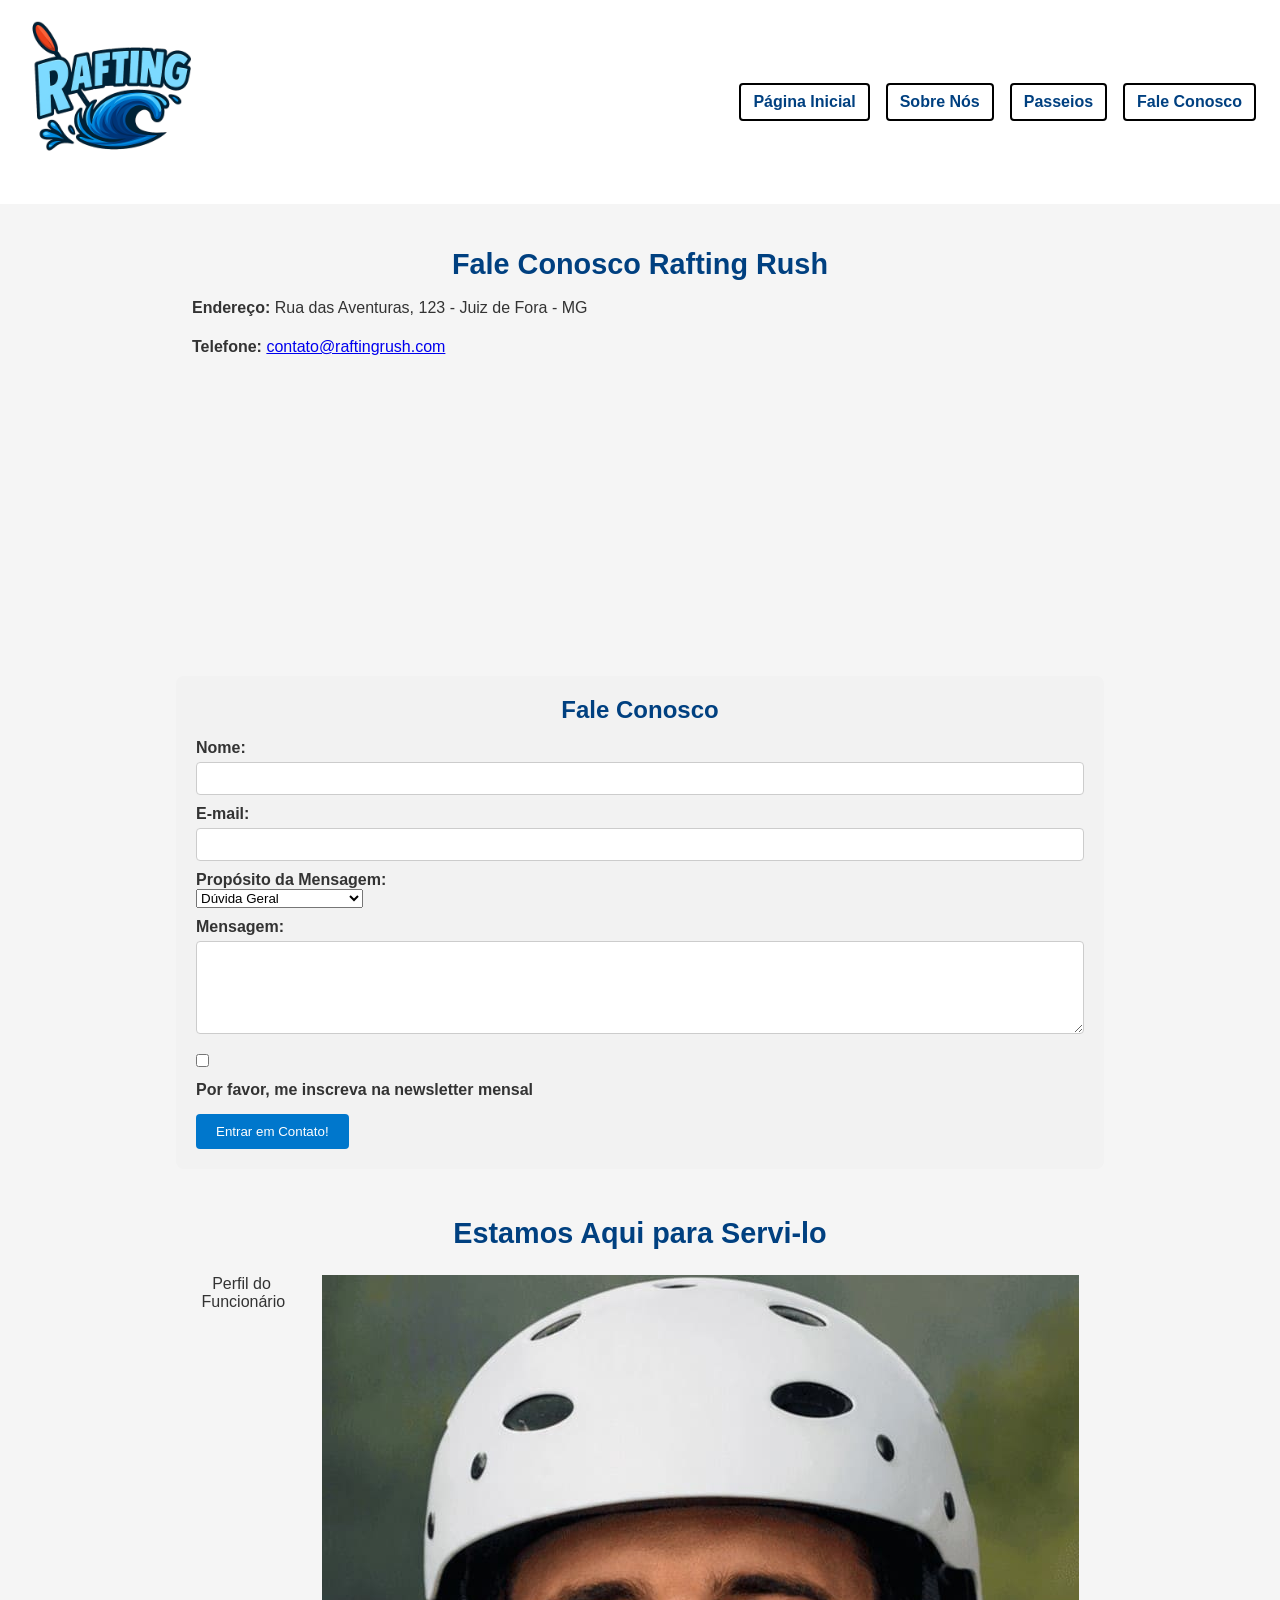
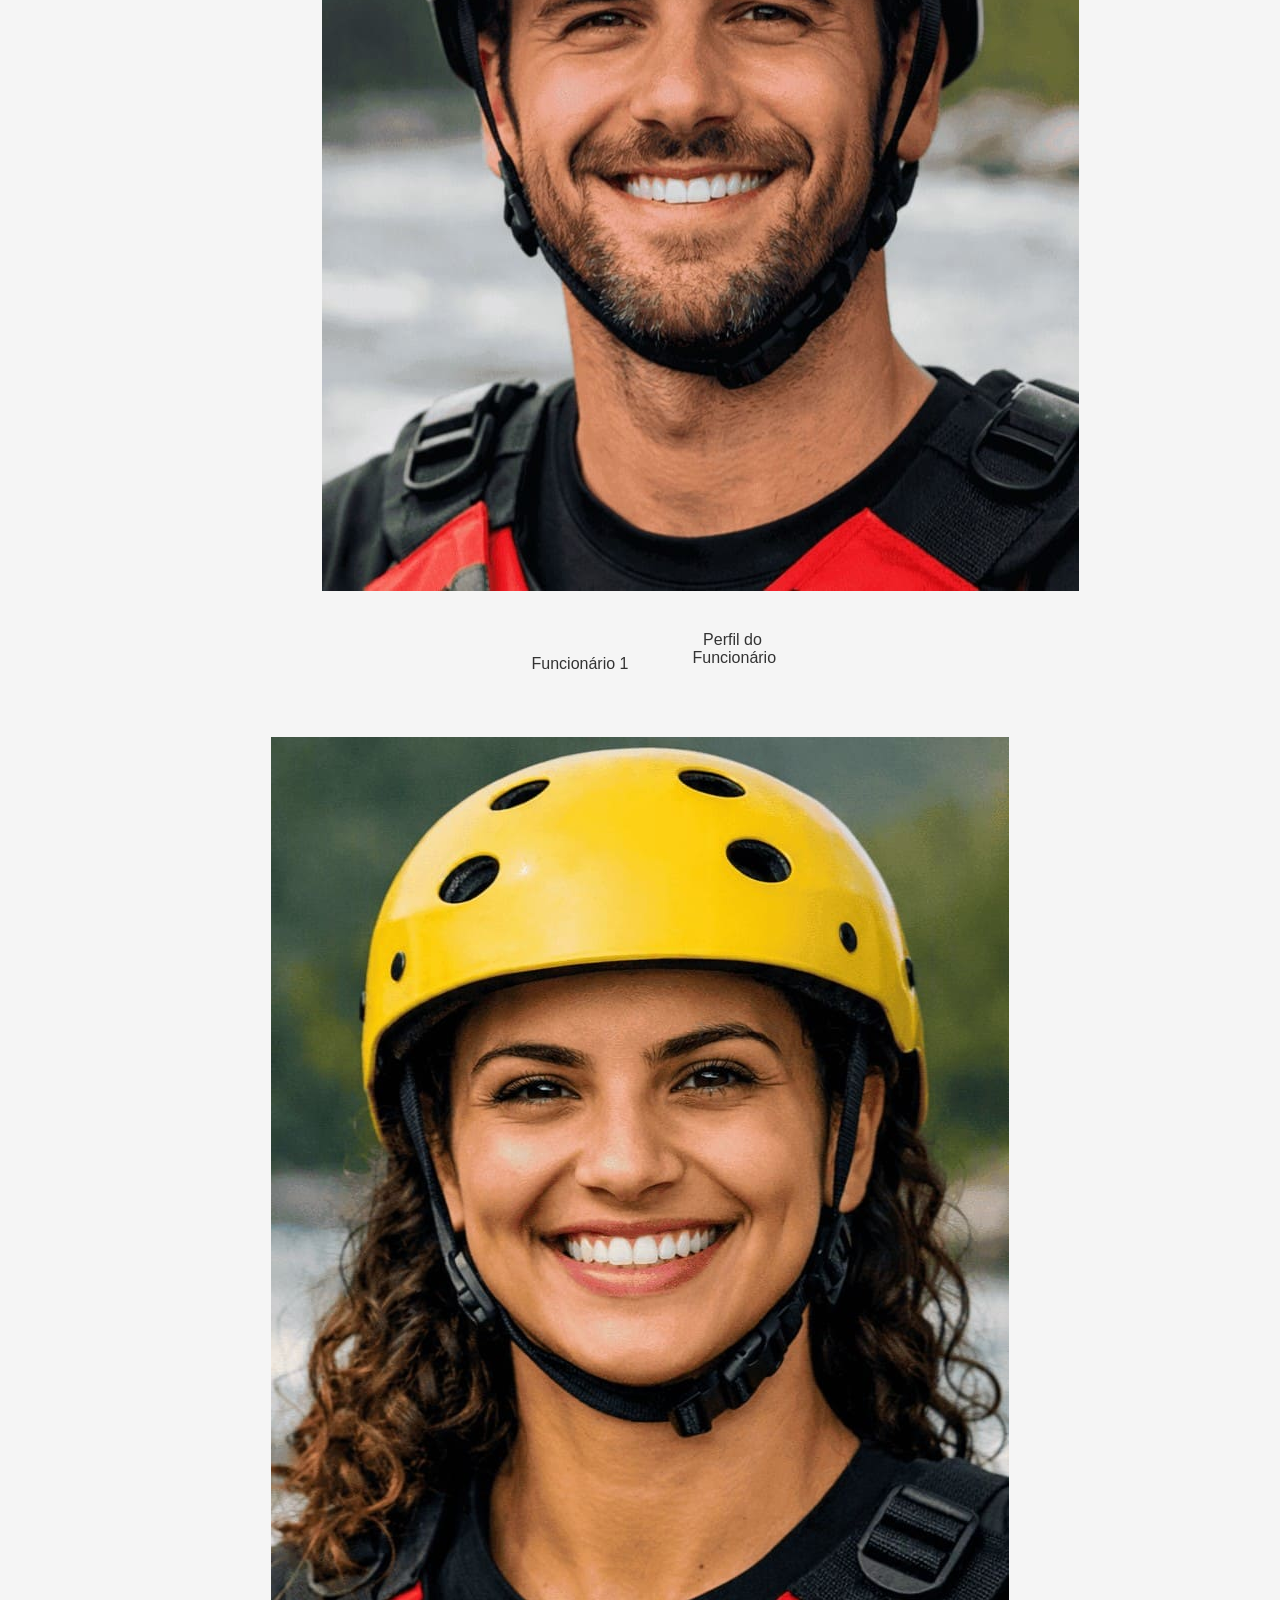
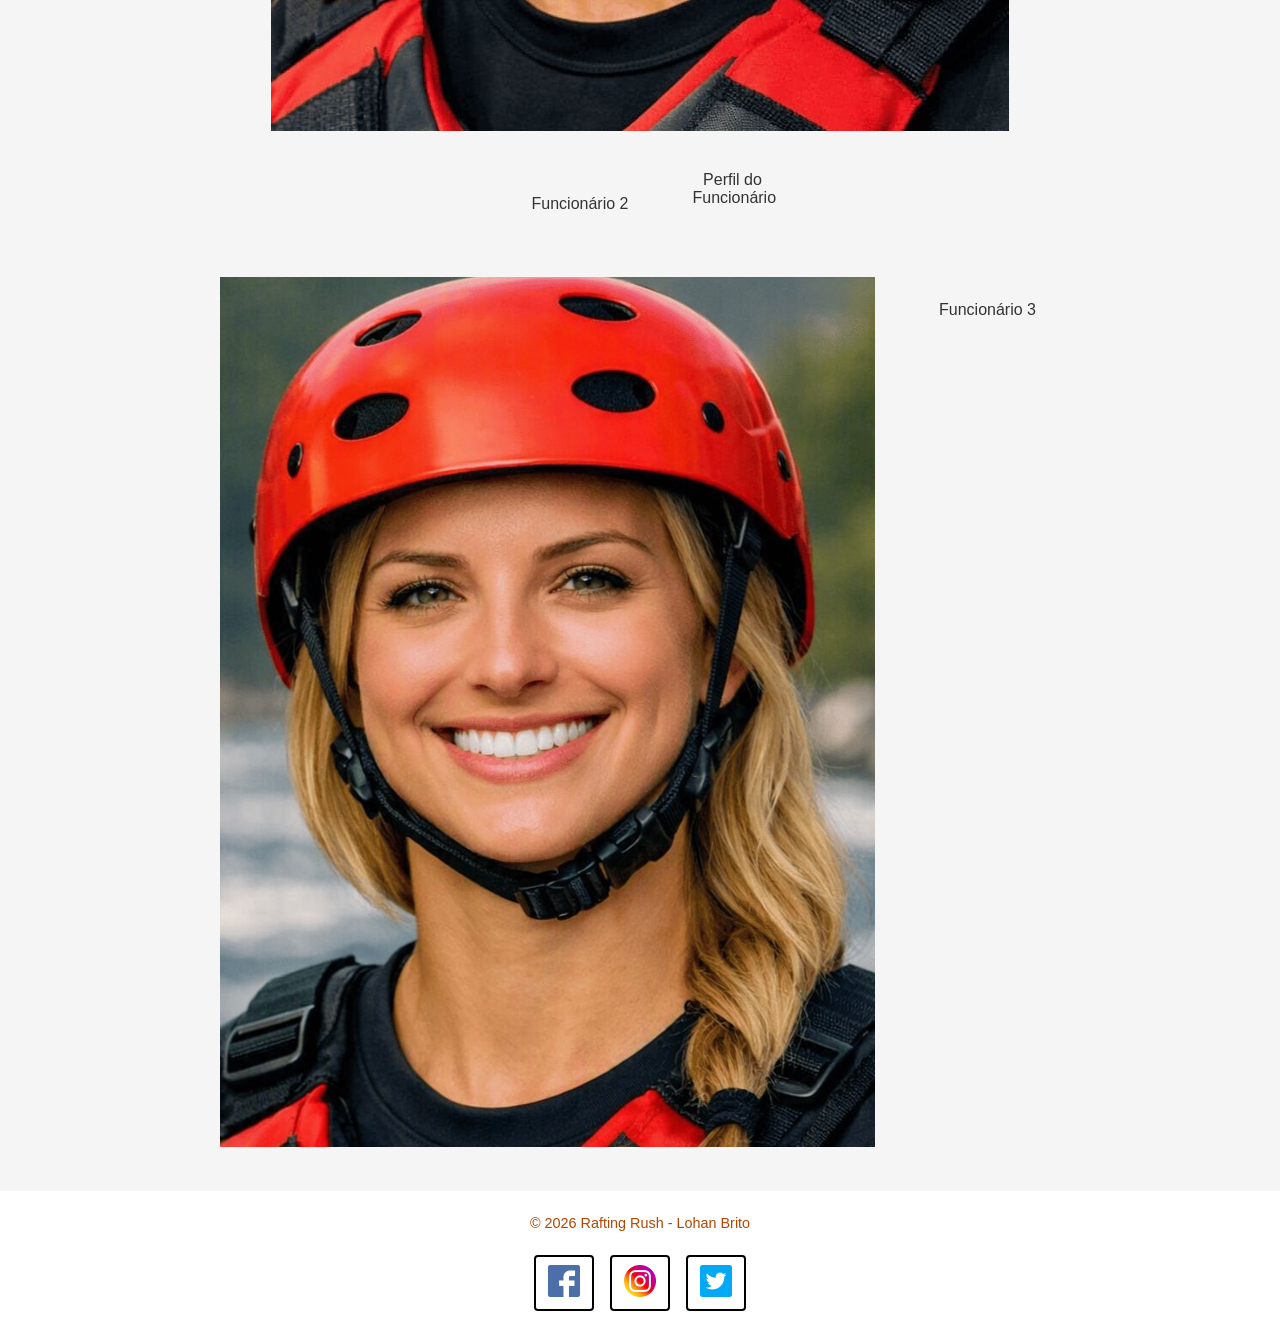
==== wwd/contato.html @ 65350296 "Update contato.html" ====
<!DOCTYPE html>
<html lang="pt-BR">
  
  <head>
    <meta charset="UTF-8">
    <meta name="viewport" content="width=device-width, initial-scale=1.0">
    <link rel="stylesheet" href="estilos/rafting.css">
    <meta name="description" content="Uma página para poder falar um pouquinho mais sobre nós e para que você nos conheça e se encante">
    <meta name="author" content="Lohan Brito">
    <title>Fale Conosco - Rafting Rush</title>
  </head>
  <body>
    <header>
      <div class="logo">
        <img src="imagens/raf.png" alt="Logotipo Rafting Rush">
      </div>
      <nav>
        <a href="index.html">Página Inicial</a>
        <a href="sobre.html">Sobre Nós</a>
        <a href="passeios.html">Passeios</a>
        <a href="contato.html">Fale Conosco</a> 
      </nav>
    </header>
    <main>
     <section class="contato-info">
       <h1>Fale Conosco Rafting Rush</h1>
       <p><strong>Endereço:</strong> Rua das Aventuras, 123 - Juiz de Fora - MG</p>
       <p><strong>Telefone:</strong> <a href="tel: +5532999999999>(32) 99999-9999</a></p>
       <p><strong>Email:</strong> <a href="contato@raftingrush.com">contato@raftingrush.com</a></p>

       <div class="mapa">
         <iframe src="https://www.google.com/maps/place/Parque+Halfeld/@-21.7611588,-43.352889,17z/data=!3m1!4b1!4m6!3m5!1s0x989c9fb8b7ae1d:0x488f0bb7436c2d13!8m2!3d-21.7611588!4d-43.3503141!16s%2Fg%2F121zvg64?entry=ttu&g_ep=EgoyMDI2MDcyOS4wIKXMDSoASAFQAw%3D%3D"></iframe>
       </div>
     </section>
     <section class="formulario-contato">
      <h2>Fale Conosco</h2>
      <form action="#" method="post">
        <label for="nome">Nome:</label>
        <input type="text" id="nome" name="nome" required>

        <label for="email">E-mail:</label>
        <input type="email" id="email" name="email" required>

        <label for="proposito">Propósito da Mensagem:</label>
        <select id="proposito" name="proposito">
          <option value="duvida">Dúvida Geral</option>
          <option value="reserva">Pergunta sobre Reserva</option>
          <option value="sugestao">Sugestão</option>
        </select>

        <label for="mensagem">Mensagem:</label>
        <textarea id="mensagem" name="mensagem" rows="5" required></textarea>

        <div class="newsletter">
          <input type="checkbox" id="newsletter" name="newsletter">
          <label for="newsletter">Por favor, me inscreva na newsletter mensal</label>
        </div>

        <button type="submit">Entrar em Contato!</button>
      </form>
     </section>

     <section class="equipe">
      <h2>Estamos Aqui para Servi-lo</h2>
      <div class="perfis">
        <div class="perfil-funcionario">Perfil do Funcionário</div>
          <img src="imagens/func1.jpg" alt="Funcionário 1">
          <p>Funcionário 1</p>
        <div class="perfil-funcionario">Perfil do Funcionário</div>
          <img src="imagens/func2.jpg" alt="Funcionário 2">
          <p>Funcionário 2</p>
        <div class="perfil-funcionario">Perfil do Funcionário</div>
          <img src="imagens/func3.jpg" alt="Funcionário 3">
          <p>Funcionário 3</p>
      </div>
     </section>   
    </main>
    <footer>
      <p>&copy; 2026 Rafting Rush - Lohan Brito</p>
      <nav class="socialmedia">
        <a href="https://facebook.com"><img src="imagens/facebook.png" alt="Facebook"></a>
        <a href="https://instagram.com"><img src="imagens/insta.png" alt="Instagram"></a>
        <a href="https://twitter.com"><img src="imagens/twitter.png" alt="Twitter"></a>
      </nav>  
    </footer>
  </body>
</html>
---- wwd/estilos/rafting.css ----
/* CSS da Página sobre.html*/
:root {
  --cor-primaria: #004080;      /* azul escuro */
  --cor-destaque1: #b34700;     /* laranja mais escuro para contraste AA */
  --cor-destaque2: #ffffff;     /* branco */
  --fonte-titulo: 'Arial Black', sans-serif;
  --fonte-body: 'Verdana', sans-serif;
}

* {
  margin: 0;
  padding: 0;
  box-sizing: border-box;
}

body {
  font-family: var(--fonte-body);
  color: #333;
  background-color: #f5f5f5;
}

header {
  display: grid;
  grid-template-columns: auto 1fr; 
  align-items: center;
  padding: 12px 24px;
  background-color: var(--cor-destaque2);
}

.logo {
  display: flex;
  flex-direction: column;
  align-items: center;
}

.logo img {
  width: 180px; 
  height: auto;
}

main {
  width: 100%;
  margin: 0;
  padding: 0;
}

h1, h2 {
  font-family: var(--fonte-titulo);
  color: var(--cor-primaria);
  text-align: center;
}

nav {
  display: flex;
  justify-content: flex-end;
  gap: 16px;
  align-items: center; 
}

nav a {
  color: var(--cor-primaria);
  text-decoration: none;
  font-weight: bold;
  padding: 8px 12px;
  border: 2px solid #000;
  border-radius: 4px;
  transition: all 0.3s ease;
}

nav a:hover {
  background-color: var(--cor-destaque1);
  color: #fff;
}

p, section, article {
  margin: 16px;
  padding: 8px;
}

/* HERO*/
.hero {
  position: relative;
  width: 100%;
  max-width: 1100px;
  height: 380px;
  margin: 20px auto;
}

.hero article {
  position: absolute;
  top: 0;
  left: 0;
  width: 100%;
  height: 100%;
  display: grid;
  grid-template-columns: 1fr 1fr;
  grid-template-rows: auto 1fr;
  gap: 20px;
  align-items: center;
  justify-content: space-between;
  padding: 30px;
  background-color: #ffffff;
  border: 1px solid #ccc;
  border-radius: 8px;
}

.hero h1 {
  grid-column: 1 / -1;
  position: absolute;
  top: 20px;
  left: 50%;
  transform: translateX(-50%);
  font-family: var(--fonte-titulo);
  font-size: 2.2em;
  margin-bottom: 10px;
  color: var(--cor-primaria);
  z-index: 30;
  white-space: nowrap;
}

.hero p {
  margin: 0;
  padding: 10px;
  font-size: 1.05em;
  line-height: 1.6;
  text-align: justify;
  align-self: center;
}

.hero img.hero-imagem {
  width: 100%;
  height: 250px;
  object-fit: cover;
  border-radius: 8px;
  align-self: center;
}

/* HISTÓRIA */
.grid-historia {
  display: grid;
  grid-template-columns: repeat(auto-fit, minmax(250px, 1fr));
  gap: 20px;
  align-items: center;
  text-align: center;
}

.grid-historia img {
  max-width: 100%;
  border-radius: 8px;
}

/* AVENTURA */
.grid-aventura {
  display: grid;
  grid-template-columns: repeat(auto-fit, minmax(250px, 1fr));
  gap: 20px;
  margin: 20px;
}

.grid-aventura img {
  width: 100%;
  border-radius: 8px;
}

.grid-aventura figcaption {
  text-align: center;
  font-size: 0.9em;
  color: var(--cor-primaria);
  margin-top: 8px;
}

/* FOOTER */
footer {
  display: flex;
  flex-direction: column;
  justify-content: center;
  align-items: center;
  background-color: var(--cor-destaque2);
  text-align: center;
  padding: 16px;
  gap: 16px;
}

footer p {
  margin: 0;
  color: var(--cor-destaque1);
  font-size: 0.9em;
}

footer nav.socialmedia {
  display: flex;
  gap: 16px;
}

footer nav.socialmedia a {
  display: inline-block;
}

footer nav.socialmedia img {
  width: 32px;
  height: auto;
  transition: transform 0.3s ease;
}

footer nav.socialmedia img:hover {
  transform: scale(1.2);
}

/* CSS da Página contato.html*/

main {
  max-width: 1000px;
  margin: 0 auto;
  padding: 20px;
  font-family: Arial, sans-serif;
}

/* ====== Informações de contato ====== */
.contato-info {
  margin-bottom: 30px;
}

.contato-info h1 {
  font-size: 1.8em;
  margin-bottom: 10px;
}

.contato-info p {
  margin: 5px 0;
}

.mapa iframe {
  width: 100%;
  height: 250px;
  border: none;
  margin-top: 15px;
}

/* ====== Formulário ====== */
.formulario-contato {
  background-color: #f2f2f2;
  padding: 20px;
  border-radius: 8px;
  margin-bottom: 40px;
}

.formulario-contato h2 {
  margin-bottom: 15px;
}

.formulario-contato label {
  display: block;
  margin-top: 10px;
  font-weight: bold;
}

.formulario-contato input[type="text"],
.formulario-contato input[type="email"],
.formulario-contato textarea {
  width: 100%;
  padding: 8px;
  margin-top: 5px;
  border: 1px solid #ccc;
  border-radius: 4px;
}

.formulario-contato fieldset {
  border: none;
  margin-top: 15px;
}

.formulario-contato legend {
  font-weight: bold;
}

.formulario-contato input[type="radio"] {
  margin-right: 5px;
}

.formulario-contato .newsletter {
  margin-top: 15px;
}

.formulario-contato button {
  margin-top: 15px;
  padding: 10px 20px;
  background-color: #0077cc;
  color: white;
  border: none;
  border-radius: 4px;
  cursor: pointer;
}

.formulario-contato button:hover {
  background-color: #005fa3;
}

/* ====== Seção da equipe ====== */
.equipe {
  text-align: center;
  margin-top: 40px;
}

.equipe h2 {
  font-size: 1.8em;
  margin-bottom: 25px;
}

/* Container dos perfis */
.perfis {
  display: flex;
  justify-content: center;
  gap: 40px;
  flex-wrap: wrap;
}

/* Cada perfil individual */
.perfil-funcionario {
  width: 80px;
  text-align: center;
}

/* Imagem do funcionário */
.perfil-funcionario img {
  width: 80px;
  height: auto;
  border-radius: 50%; 
  object-fit: cover; 
  border: 3px solid #ccc; 
}

/* Nome e cargo abaixo da imagem */
.perfil-funcionario p {
  margin-top: 10px;
  font-size: 1em;
  color: #333;
}

@media (max-width: 768px) {
  .perfis {
    flex-direction: column;
    align-items: center;
  }
}
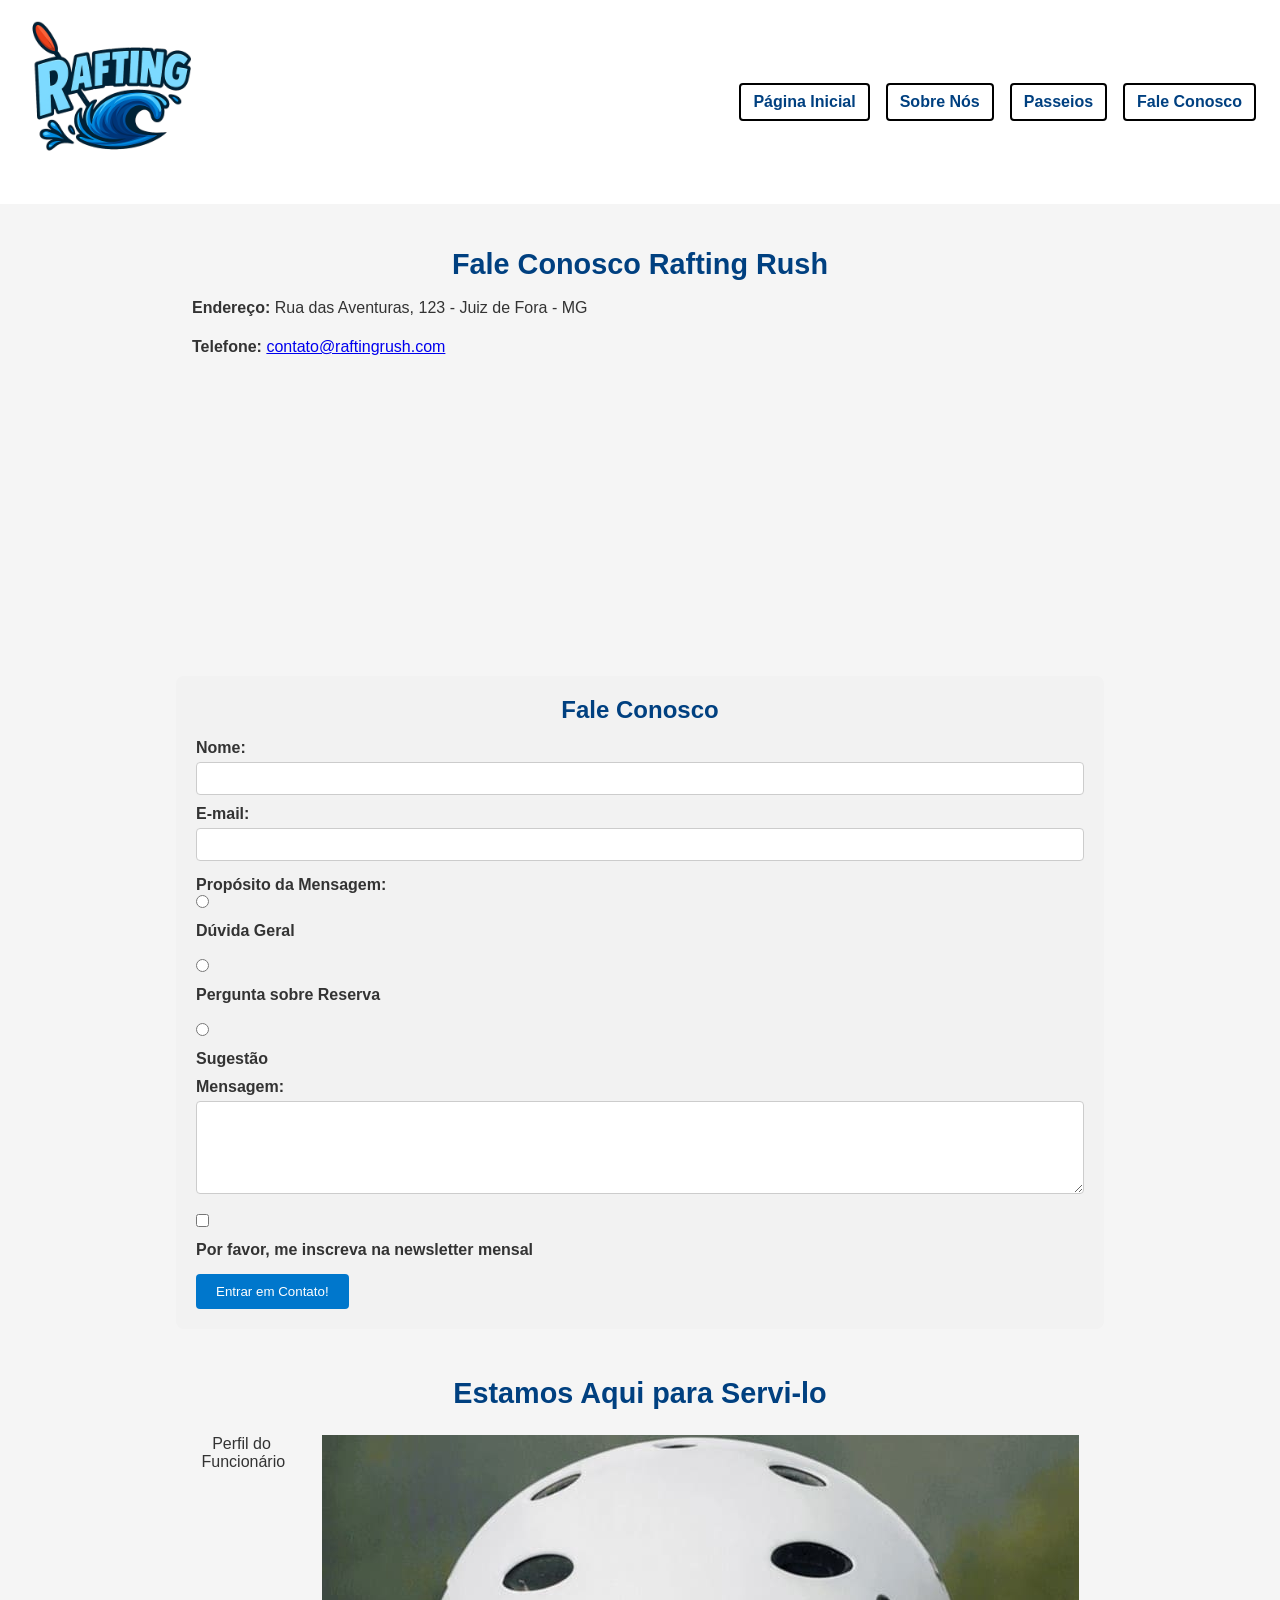
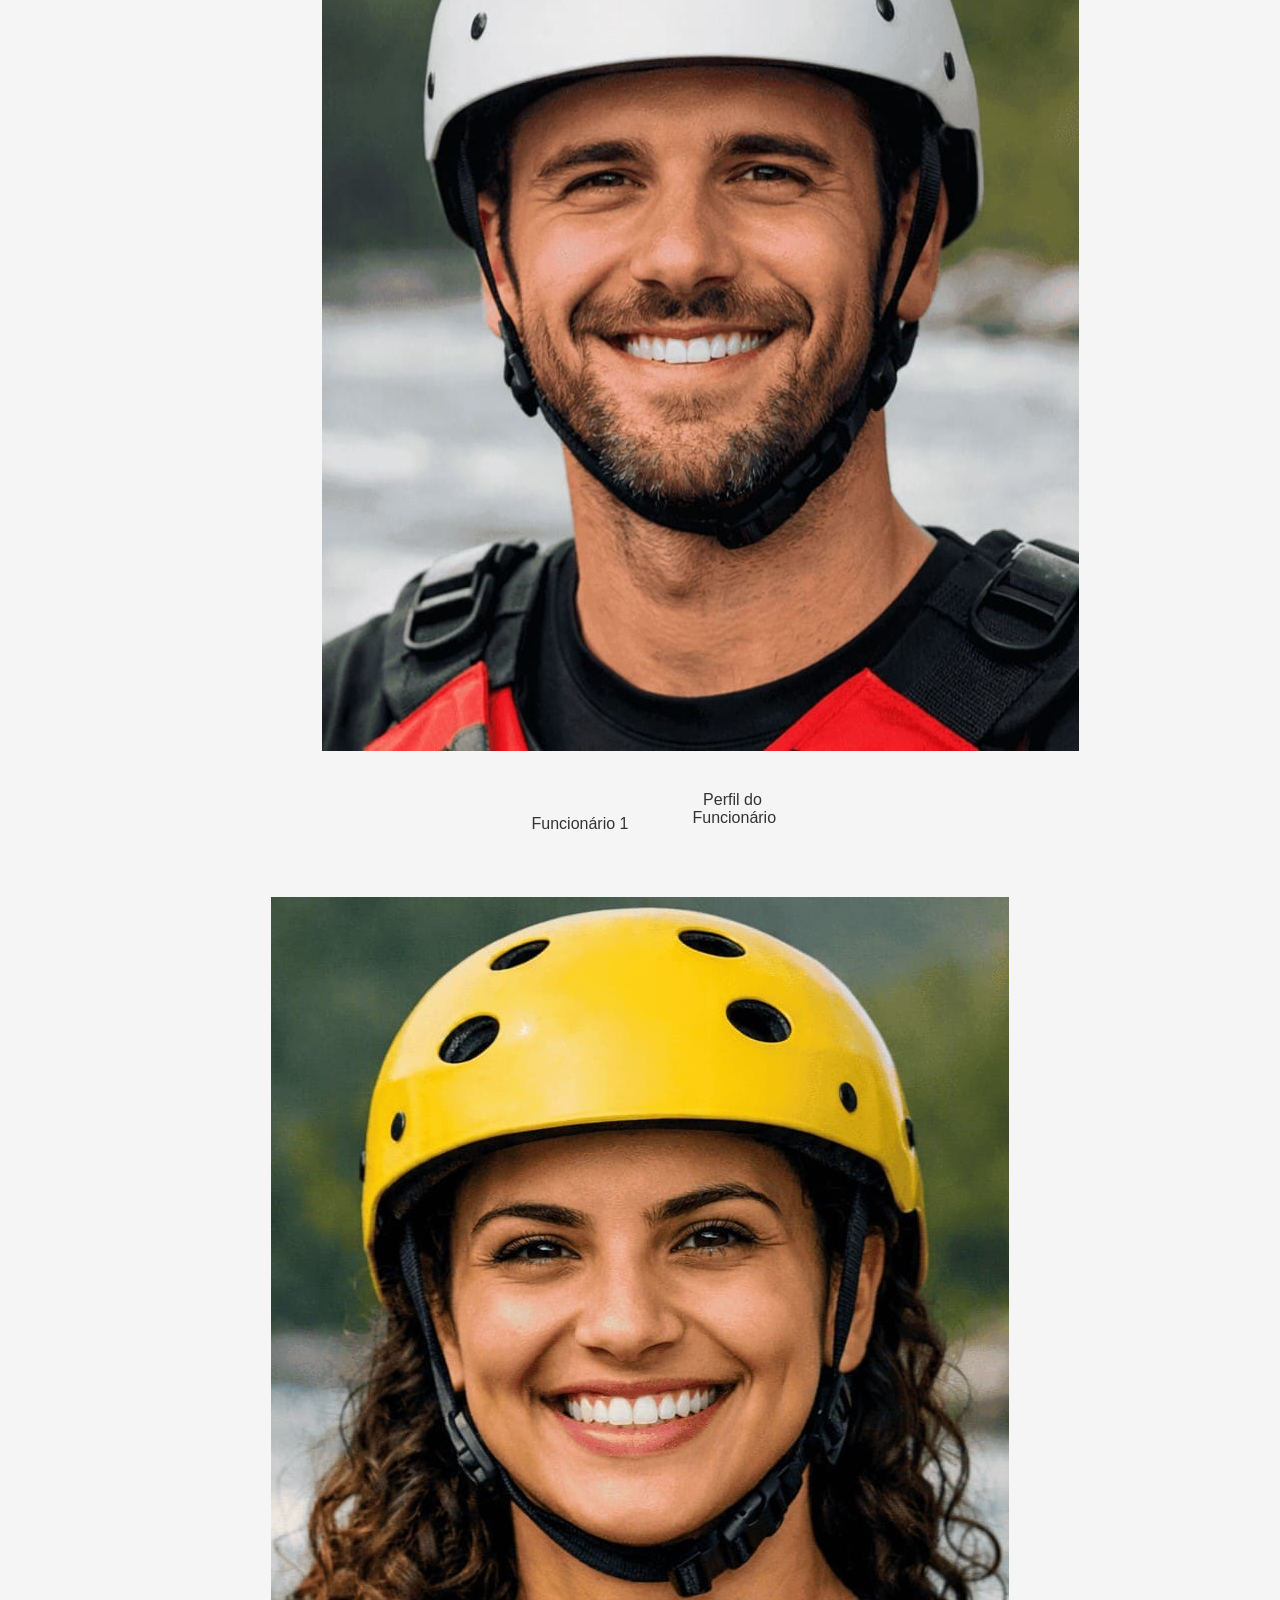
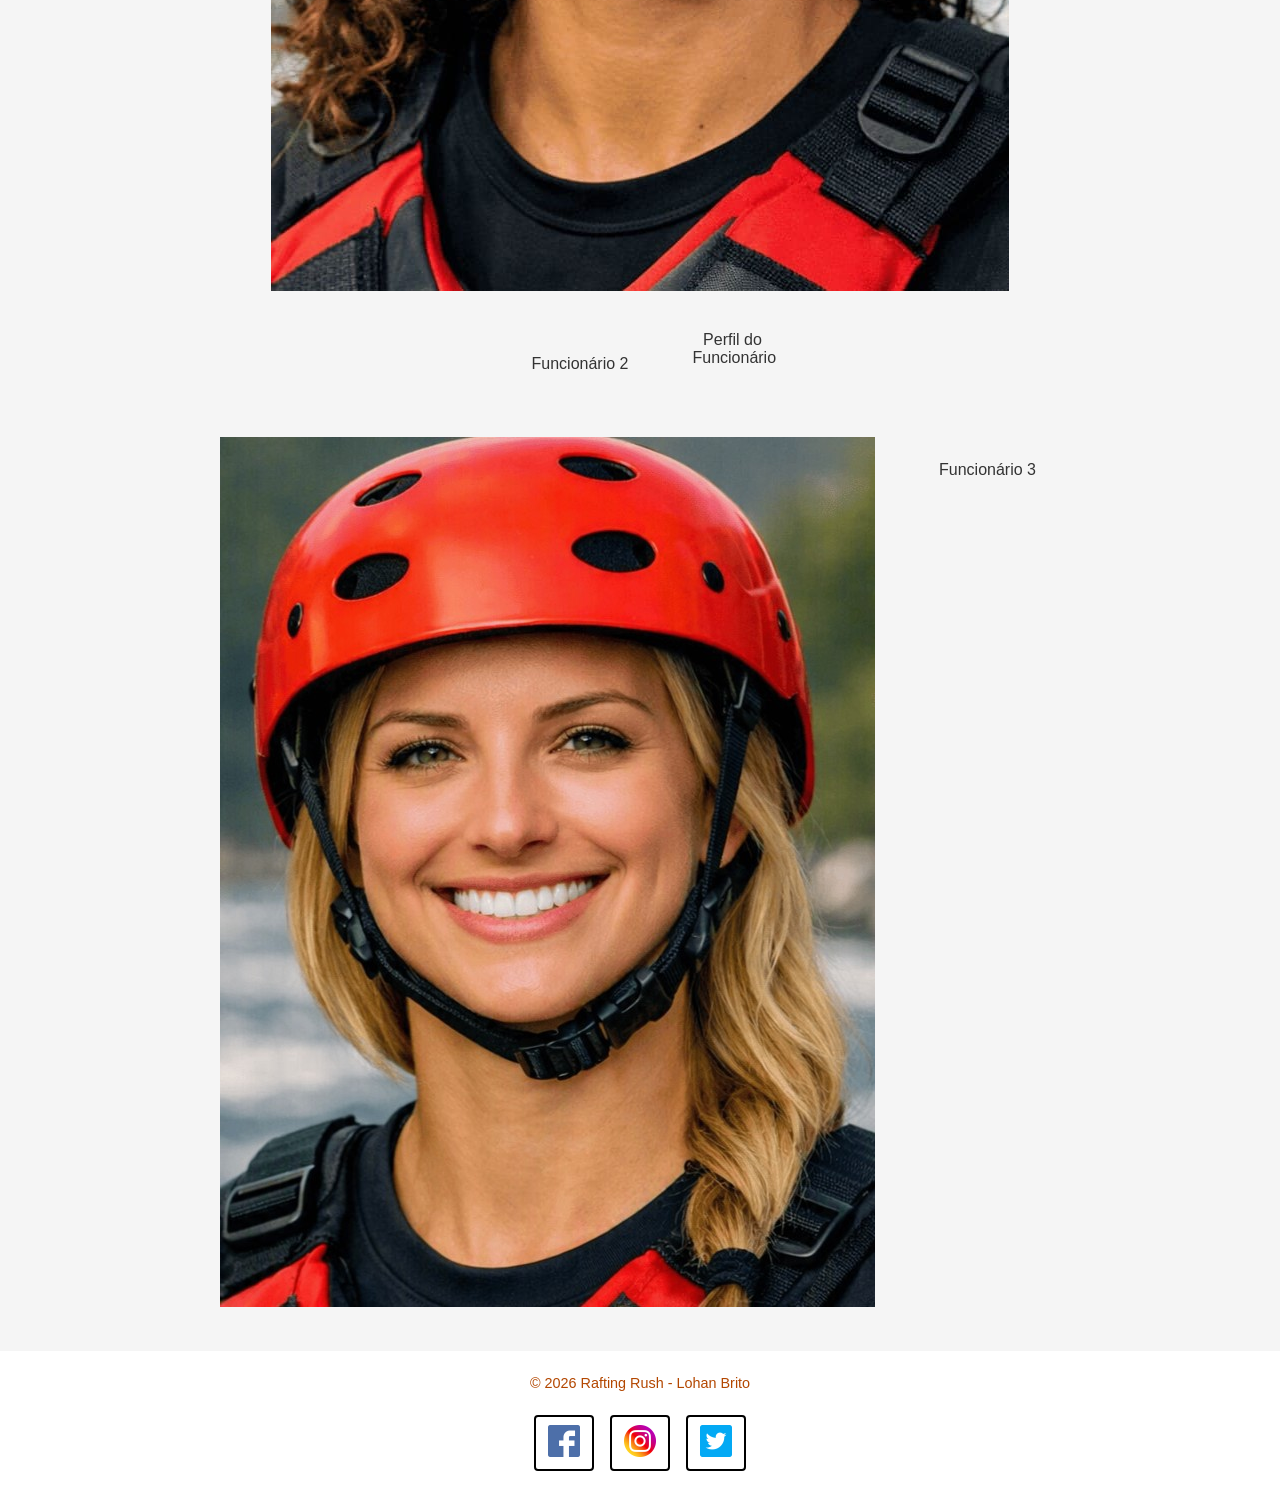
==== commit e47d0cb1: "Update contato.html" ====
--- a/wwd/contato.html
+++ b/wwd/contato.html
@@ -41,12 +41,18 @@
         <label for="email">E-mail:</label>
         <input type="email" id="email" name="email" required>
 
-        <label for="proposito">Propósito da Mensagem:</label>
-        <select id="proposito" name="proposito">
-          <option value="duvida">Dúvida Geral</option>
-          <option value="reserva">Pergunta sobre Reserva</option>
-          <option value="sugestao">Sugestão</option>
-        </select>
+        <fieldset>
+          <legend>Propósito da Mensagem:</legend>
+
+          <input type="radio" id="duvida" name="proposito" value="duvida" required>
+          <label for="duvida">Dúvida Geral</label><br>
+
+          <input type="radio" id="reserva" name="proposito" value="reserva">
+          <label for="reserva">Pergunta sobre Reserva</label><br>
+
+          <input type="radio" id="sugestao" name="proposito" value="sugestao">
+          <label for="sugestao">Sugestão</label>
+        </fieldset>
 
         <label for="mensagem">Mensagem:</label>
         <textarea id="mensagem" name="mensagem" rows="5" required></textarea>
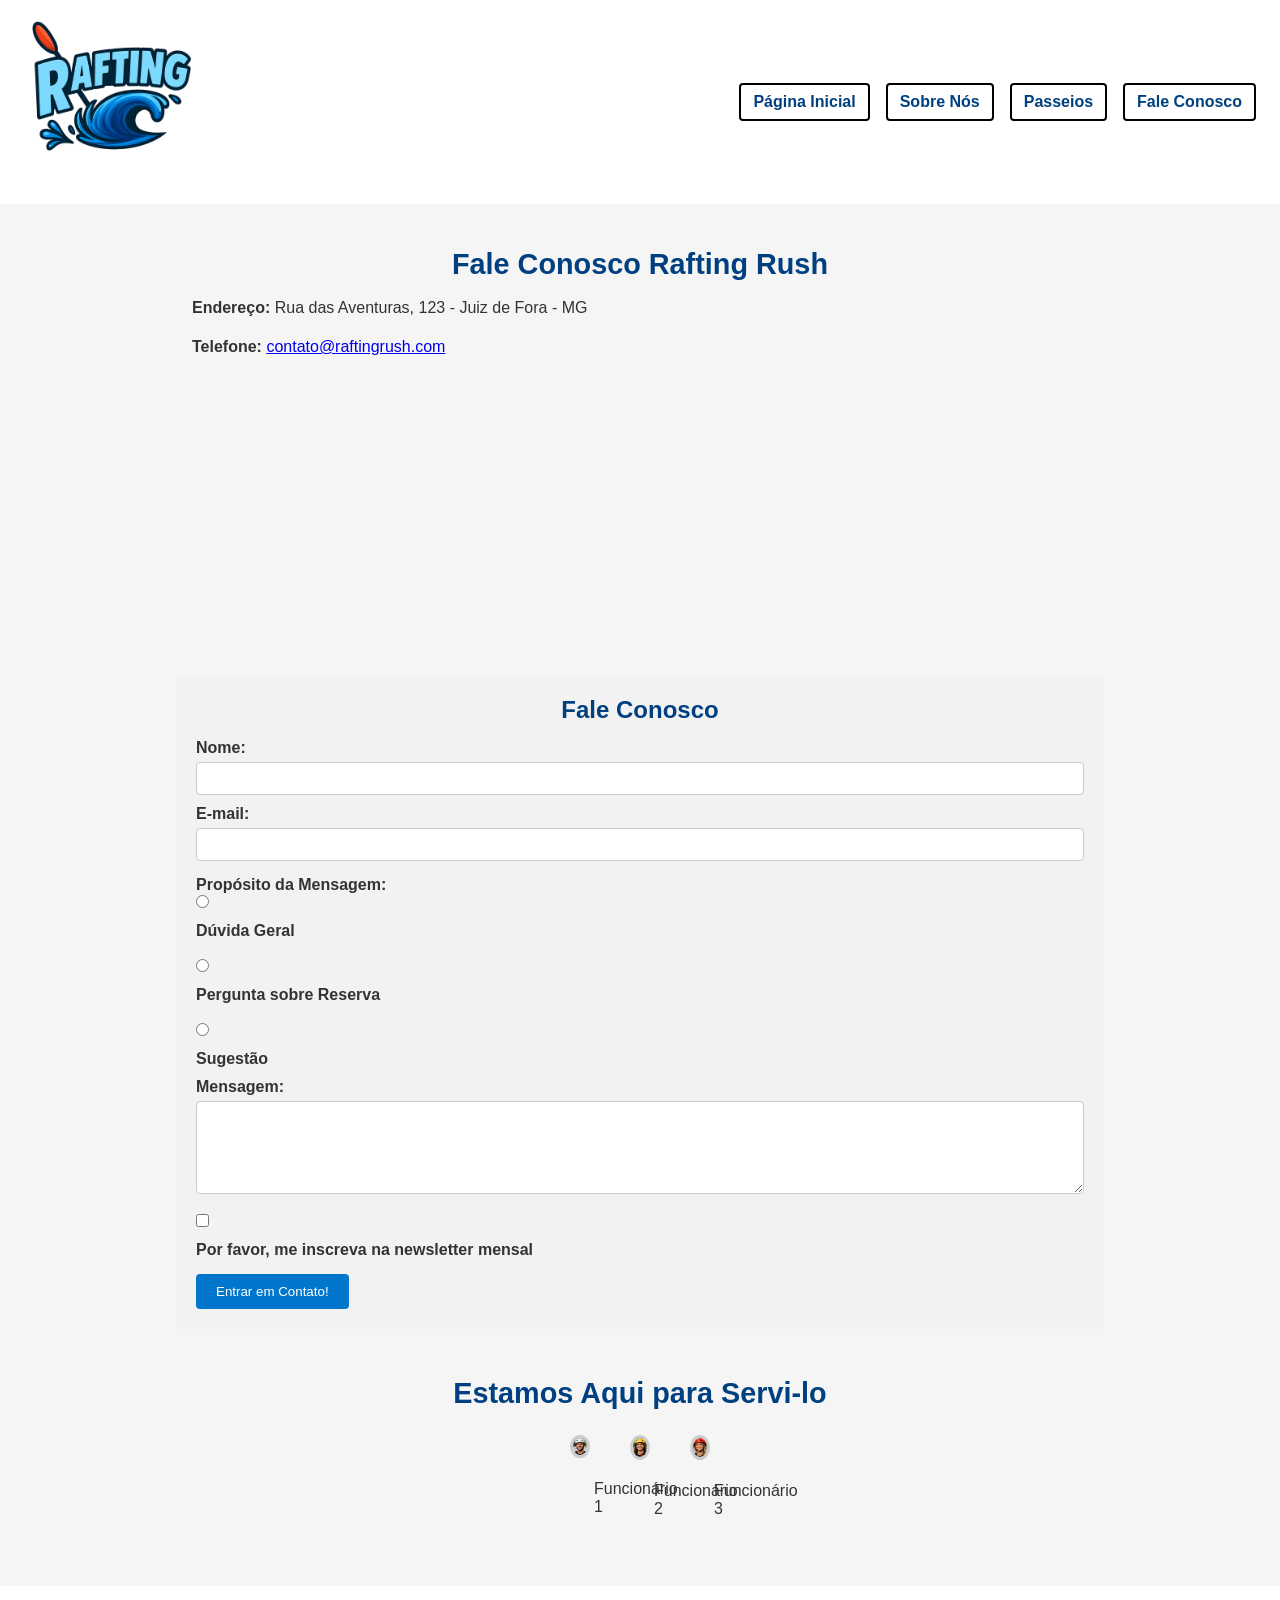
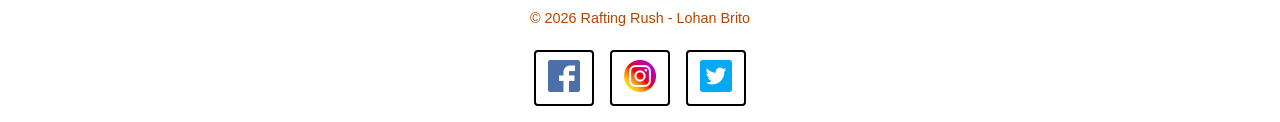
==== commit 74f12e70: "Update contato.html" ====
--- a/wwd/contato.html
+++ b/wwd/contato.html
@@ -69,15 +69,18 @@
      <section class="equipe">
       <h2>Estamos Aqui para Servi-lo</h2>
       <div class="perfis">
-        <div class="perfil-funcionario">Perfil do Funcionário</div>
+        <div class="perfil-funcionario">
           <img src="imagens/func1.jpg" alt="Funcionário 1">
           <p>Funcionário 1</p>
-        <div class="perfil-funcionario">Perfil do Funcionário</div>
+        </div>
+        <div class="perfil-funcionario">
           <img src="imagens/func2.jpg" alt="Funcionário 2">
           <p>Funcionário 2</p>
-        <div class="perfil-funcionario">Perfil do Funcionário</div>
+        </div>
+        <div class="perfil-funcionario">
           <img src="imagens/func3.jpg" alt="Funcionário 3">
           <p>Funcionário 3</p>
+        </div>
       </div>
      </section>   
     </main>
--- a/wwd/estilos/rafting.css
+++ b/wwd/estilos/rafting.css
@@ -316,13 +316,13 @@
 
 /* Cada perfil individual */
 .perfil-funcionario {
-  width: 80px;
+  width: 20px;
   text-align: center;
 }
 
 /* Imagem do funcionário */
 .perfil-funcionario img {
-  width: 80px;
+  width: 20px;
   height: auto;
   border-radius: 50%; 
   object-fit: cover; 
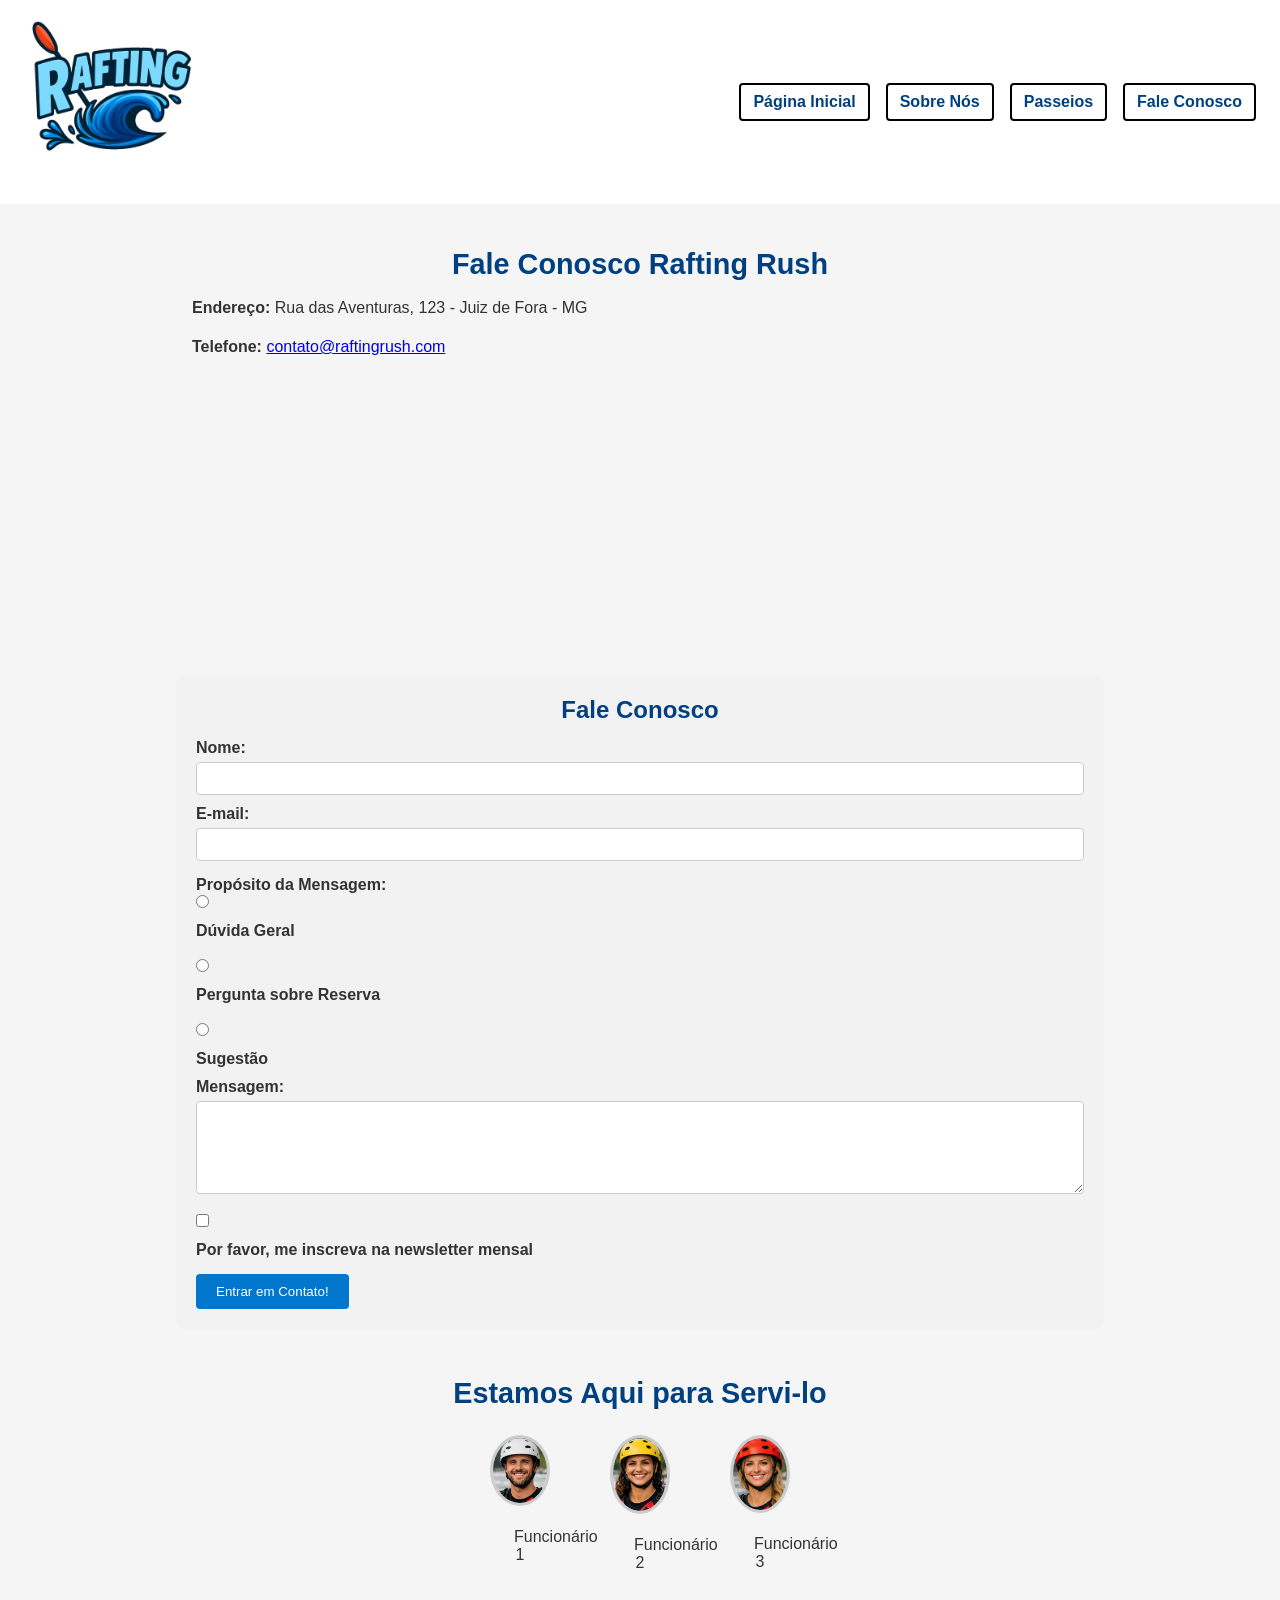
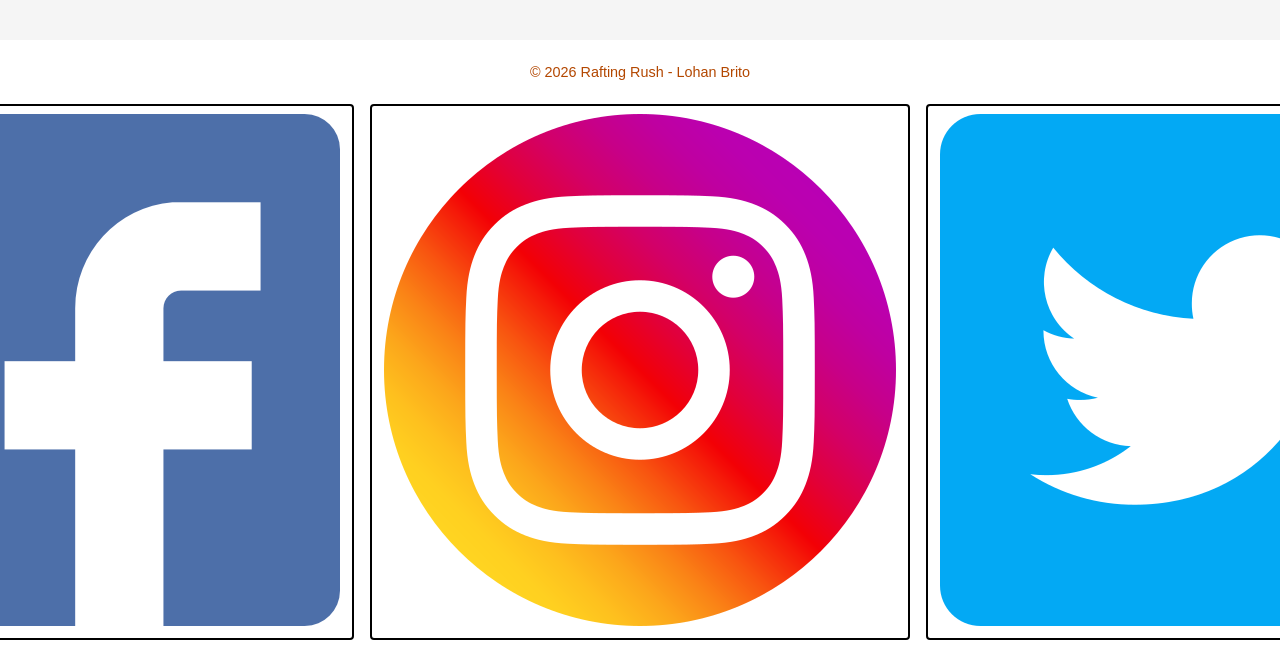
==== commit 8aade1cd: "Update contato.html" ====
--- a/wwd/contato.html
+++ b/wwd/contato.html
@@ -86,7 +86,7 @@
     </main>
     <footer>
       <p>&copy; 2026 Rafting Rush - Lohan Brito</p>
-      <nav class="socialmedia">
+      <nav class="redes-sociais">
         <a href="https://facebook.com"><img src="imagens/facebook.png" alt="Facebook"></a>
         <a href="https://instagram.com"><img src="imagens/insta.png" alt="Instagram"></a>
         <a href="https://twitter.com"><img src="imagens/twitter.png" alt="Twitter"></a>
--- a/wwd/estilos/rafting.css
+++ b/wwd/estilos/rafting.css
@@ -310,19 +310,19 @@
 .perfis {
   display: flex;
   justify-content: center;
-  gap: 40px;
+  gap: 60px;
   flex-wrap: wrap;
 }
 
 /* Cada perfil individual */
 .perfil-funcionario {
-  width: 20px;
+  width: 60px;
   text-align: center;
 }
 
 /* Imagem do funcionário */
 .perfil-funcionario img {
-  width: 20px;
+  width: 60px;
   height: auto;
   border-radius: 50%; 
   object-fit: cover; 
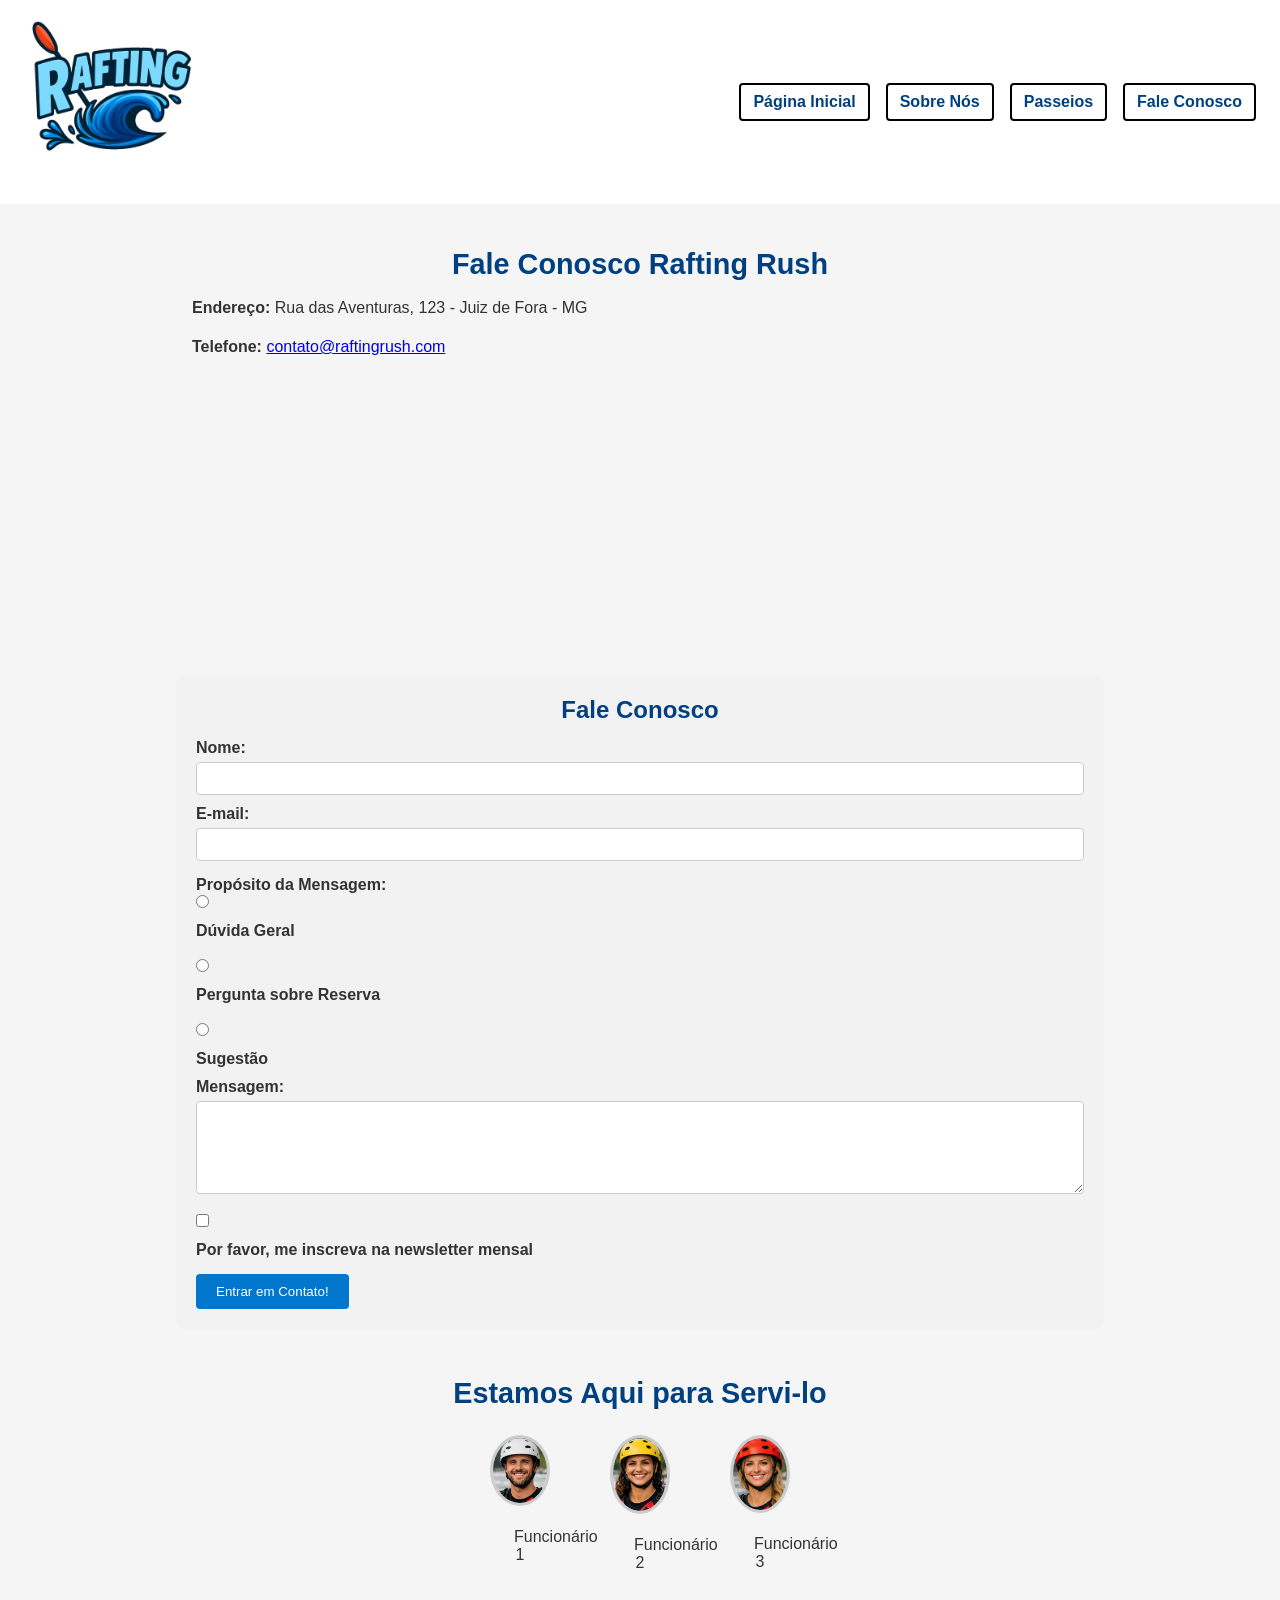
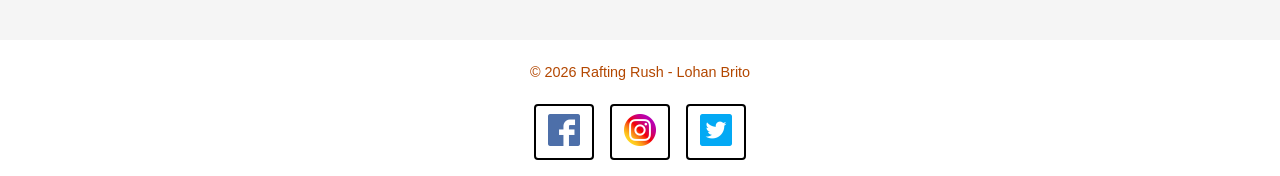
==== commit e8143afb: "Update contato.html" ====
--- a/wwd/contato.html
+++ b/wwd/contato.html
@@ -25,8 +25,8 @@
      <section class="contato-info">
        <h1>Fale Conosco Rafting Rush</h1>
        <p><strong>Endereço:</strong> Rua das Aventuras, 123 - Juiz de Fora - MG</p>
-       <p><strong>Telefone:</strong> <a href="tel: +5532999999999>(32) 99999-9999</a></p>
-       <p><strong>Email:</strong> <a href="contato@raftingrush.com">contato@raftingrush.com</a></p>
+       <p><strong>Telefone:</strong> <a href="tel:+5532999999999>(32) 99999-9999</a></p>
+       <p><strong>Email:</strong> <a href="mailto:contato@raftingrush.com">contato@raftingrush.com</a></p>
 
        <div class="mapa">
          <iframe src="https://www.google.com/maps/place/Parque+Halfeld/@-21.7611588,-43.352889,17z/data=!3m1!4b1!4m6!3m5!1s0x989c9fb8b7ae1d:0x488f0bb7436c2d13!8m2!3d-21.7611588!4d-43.3503141!16s%2Fg%2F121zvg64?entry=ttu&g_ep=EgoyMDI2MDcyOS4wIKXMDSoASAFQAw%3D%3D"></iframe>
--- a/wwd/estilos/rafting.css
+++ b/wwd/estilos/rafting.css
@@ -187,16 +187,16 @@
   font-size: 0.9em;
 }
 
-footer nav.socialmedia {
+footer nav.redes-sociais {
   display: flex;
   gap: 16px;
 }
 
-footer nav.socialmedia a {
+footer nav.redes-sociais a {
   display: inline-block;
 }
 
-footer nav.socialmedia img {
+footer nav.redes-sociais img {
   width: 32px;
   height: auto;
   transition: transform 0.3s ease;
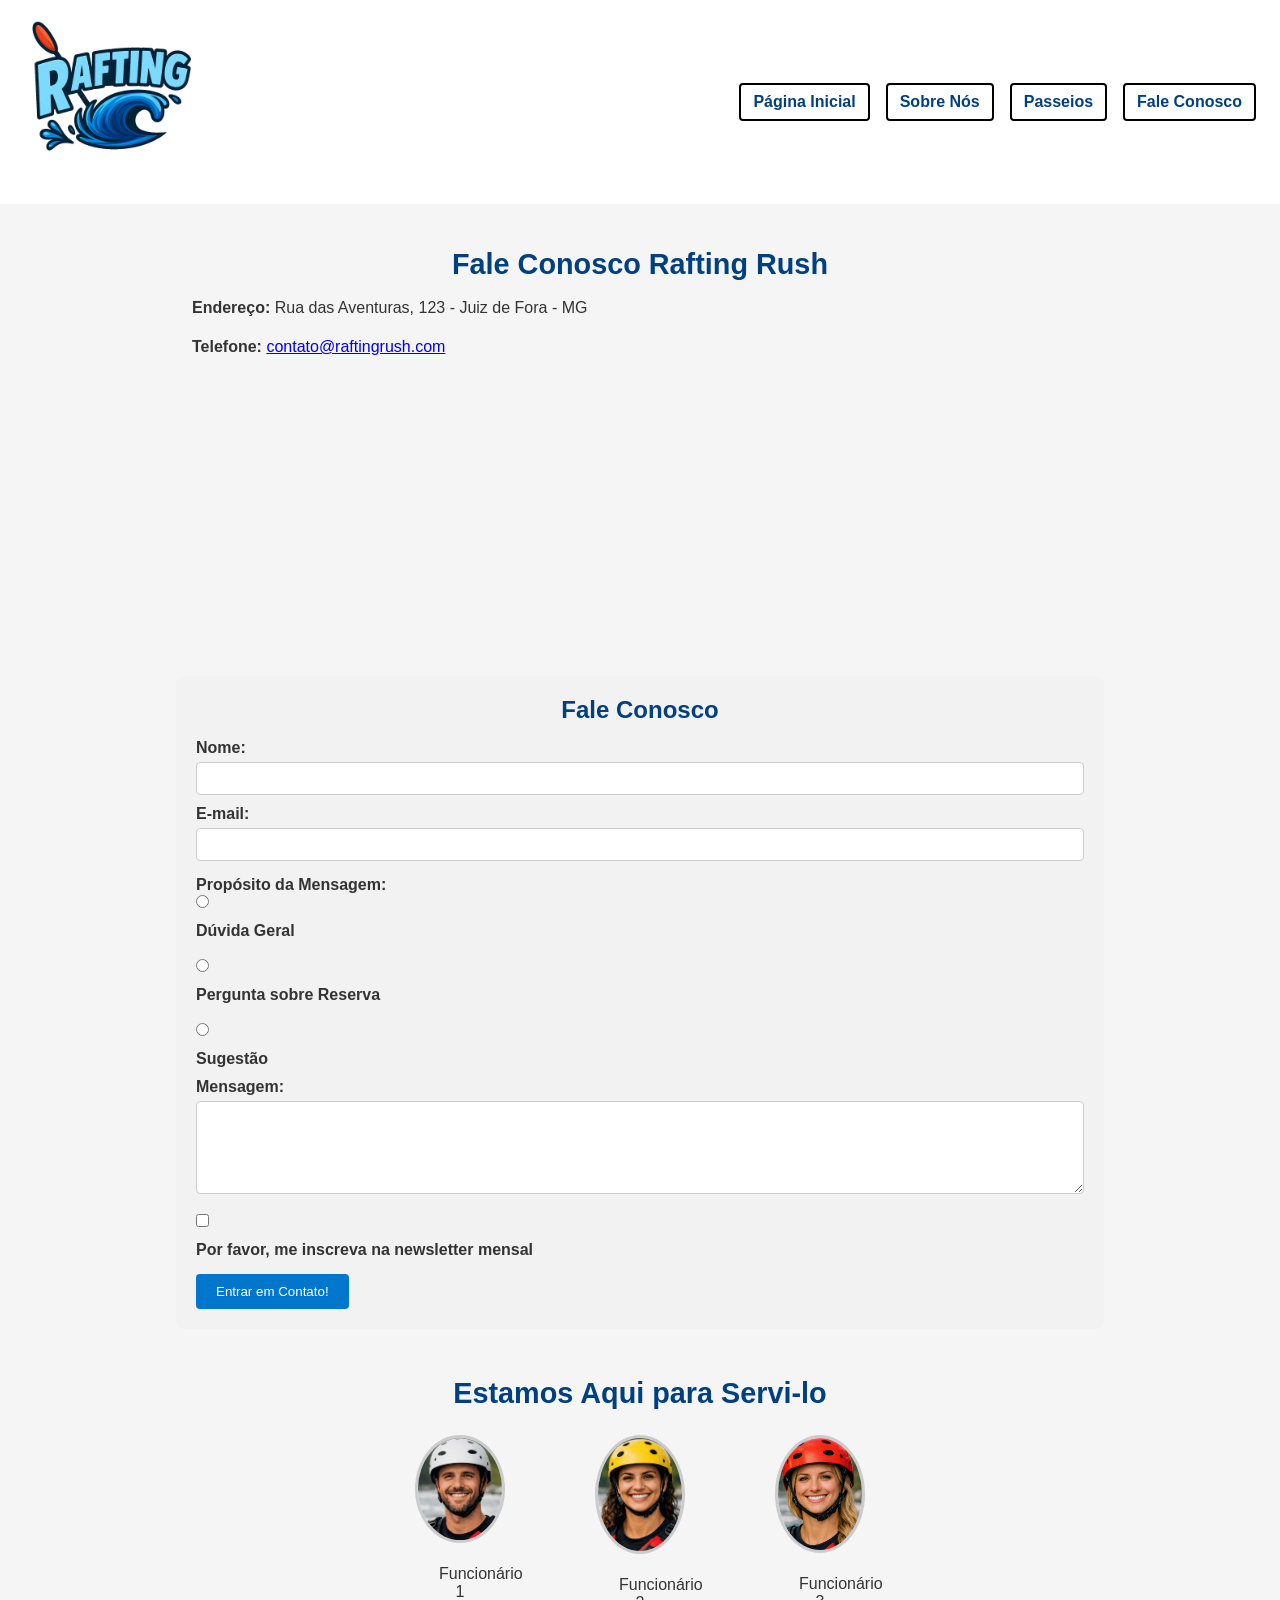
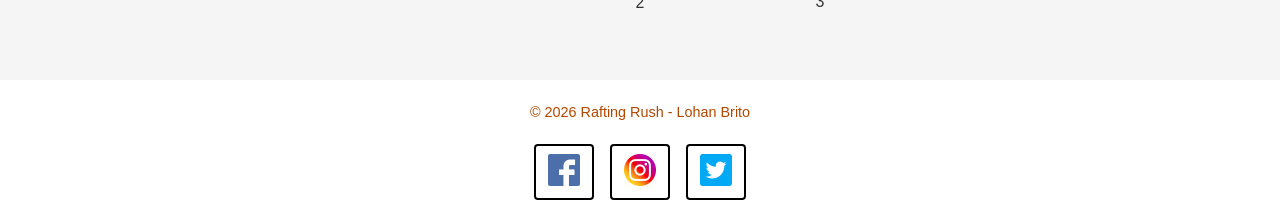
==== commit 1c68efb6: "Update contato.html" ====
--- a/wwd/contato.html
+++ b/wwd/contato.html
@@ -25,8 +25,12 @@
      <section class="contato-info">
        <h1>Fale Conosco Rafting Rush</h1>
        <p><strong>Endereço:</strong> Rua das Aventuras, 123 - Juiz de Fora - MG</p>
-       <p><strong>Telefone:</strong> <a href="tel:+5532999999999>(32) 99999-9999</a></p>
-       <p><strong>Email:</strong> <a href="mailto:contato@raftingrush.com">contato@raftingrush.com</a></p>
+       <p><strong>Telefone:</strong> 
+         <a href="tel:+5532999999999>(32) 99999-9999</a>
+       </p>
+       <p><strong>Email:</strong> 
+           <a href="mailto:contato@raftingrush.com">contato@raftingrush.com</a>
+       </p>
 
        <div class="mapa">
          <iframe src="https://www.google.com/maps/place/Parque+Halfeld/@-21.7611588,-43.352889,17z/data=!3m1!4b1!4m6!3m5!1s0x989c9fb8b7ae1d:0x488f0bb7436c2d13!8m2!3d-21.7611588!4d-43.3503141!16s%2Fg%2F121zvg64?entry=ttu&g_ep=EgoyMDI2MDcyOS4wIKXMDSoASAFQAw%3D%3D"></iframe>
--- a/wwd/estilos/rafting.css
+++ b/wwd/estilos/rafting.css
@@ -310,19 +310,19 @@
 .perfis {
   display: flex;
   justify-content: center;
-  gap: 60px;
+  gap: 90px;
   flex-wrap: wrap;
 }
 
 /* Cada perfil individual */
 .perfil-funcionario {
-  width: 60px;
+  width: 90px;
   text-align: center;
 }
 
 /* Imagem do funcionário */
 .perfil-funcionario img {
-  width: 60px;
+  width: 90px;
   height: auto;
   border-radius: 50%; 
   object-fit: cover; 
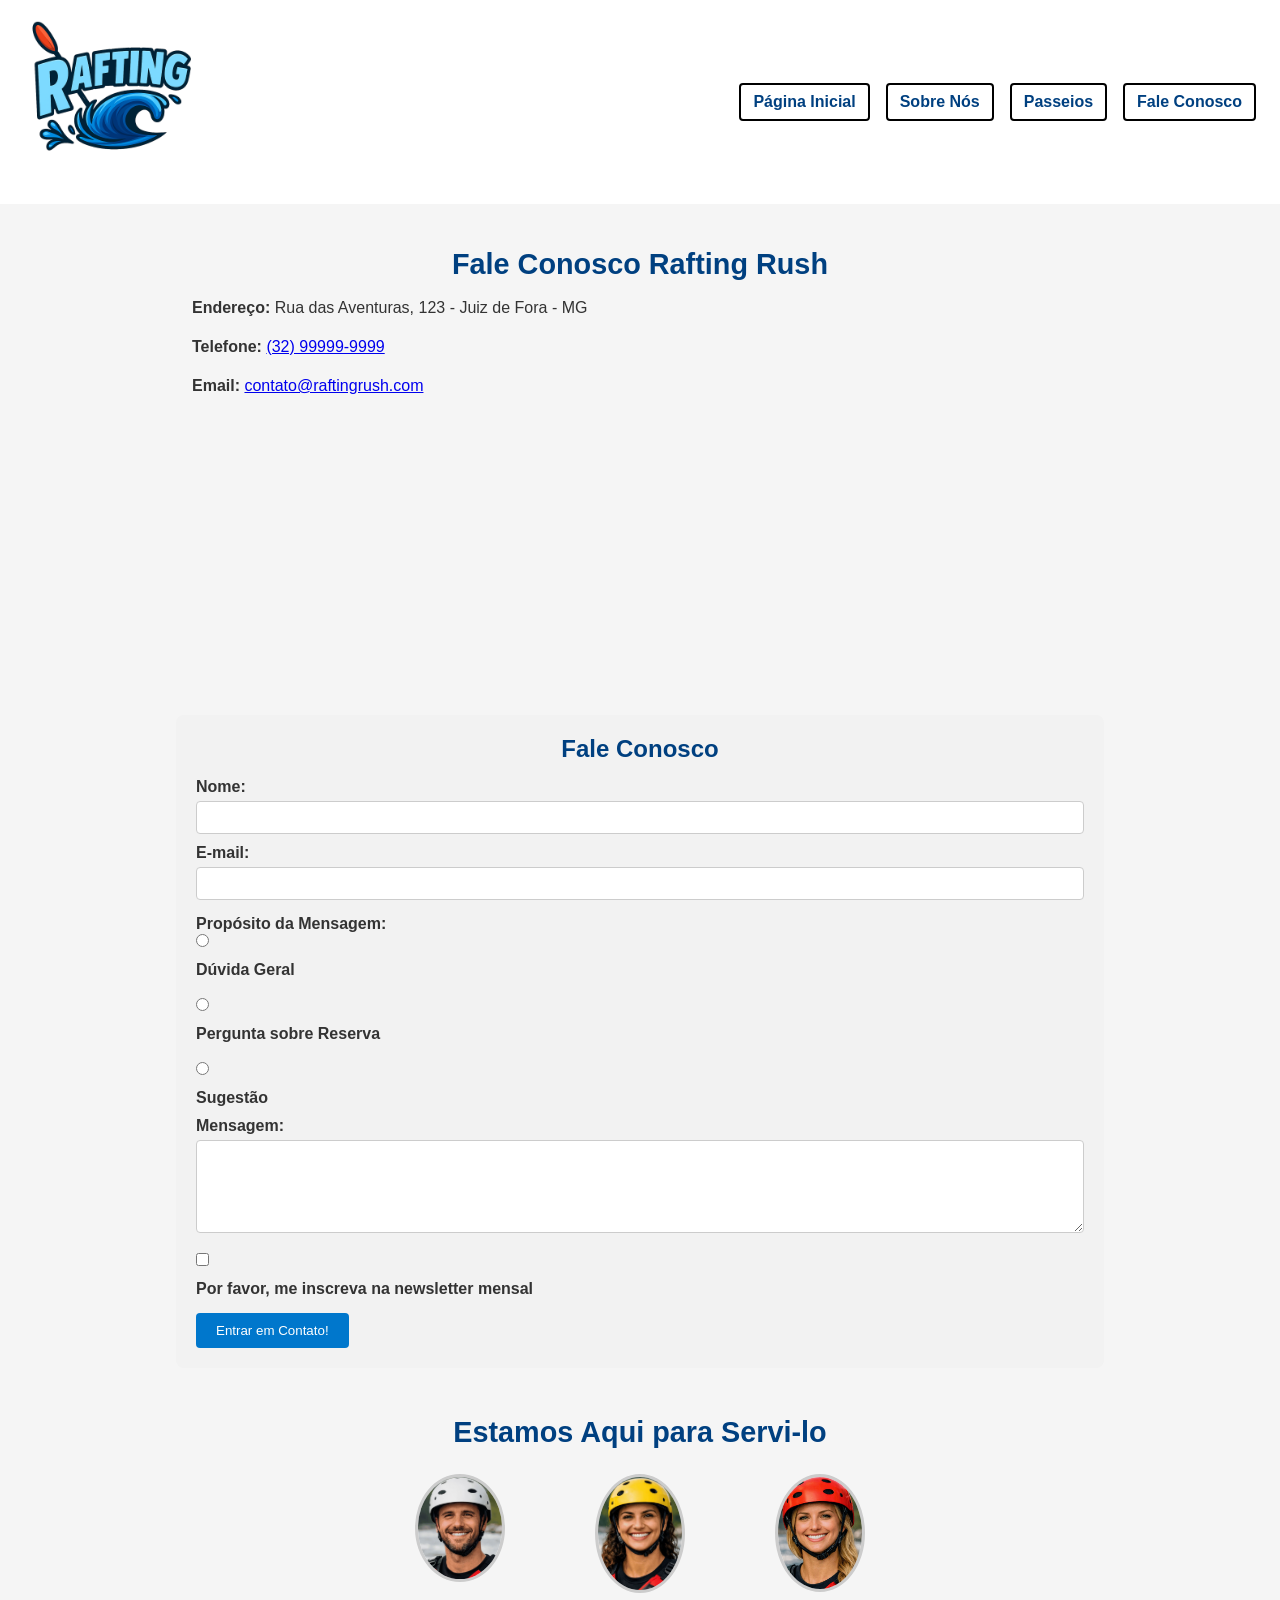
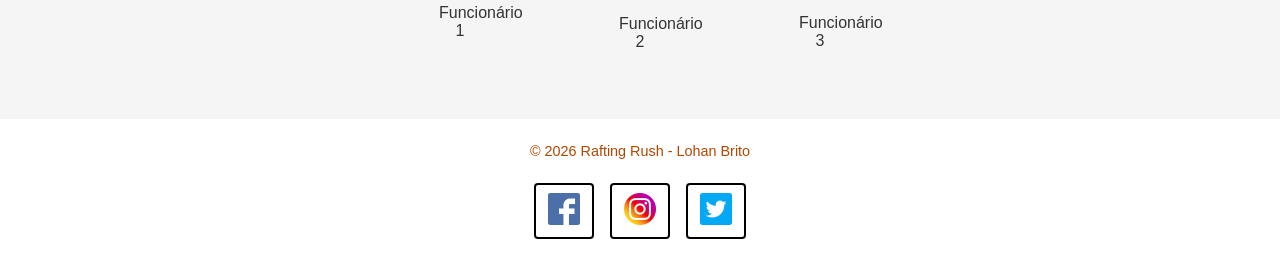
==== commit 71b8f92b: "Update contato.html" ====
--- a/wwd/contato.html
+++ b/wwd/contato.html
@@ -26,7 +26,7 @@
        <h1>Fale Conosco Rafting Rush</h1>
        <p><strong>Endereço:</strong> Rua das Aventuras, 123 - Juiz de Fora - MG</p>
        <p><strong>Telefone:</strong> 
-         <a href="tel:+5532999999999>(32) 99999-9999</a>
+         <a href="tel:+5532999999999">(32) 99999-9999</a>
        </p>
        <p><strong>Email:</strong> 
            <a href="mailto:contato@raftingrush.com">contato@raftingrush.com</a>
